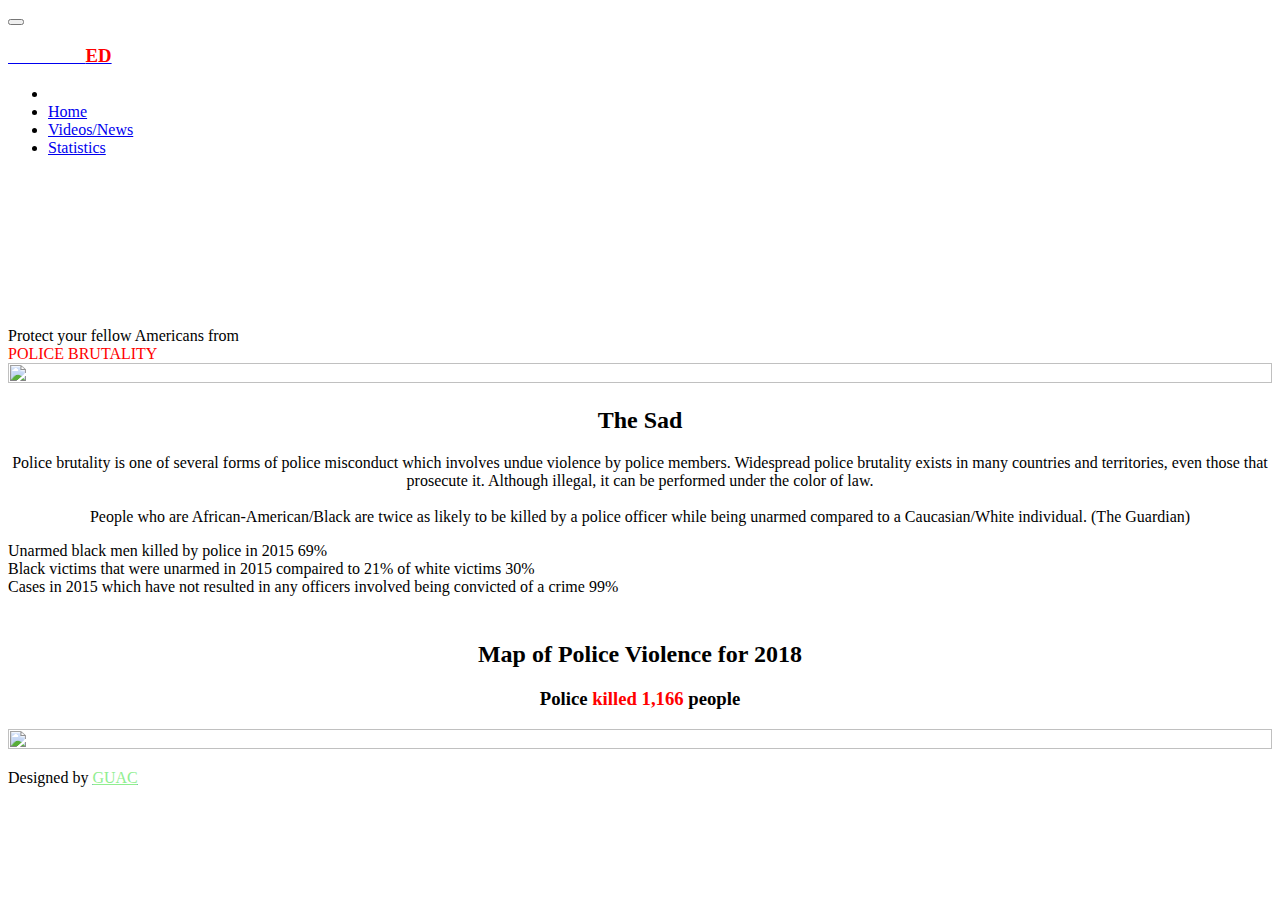
==== analysis.html @ fa90cea9 "Add files via upload" ====
<!DOCTYPE html>
<html lang="en">
	<head>
		<meta charset="utf-8">
		<meta http-equiv="X-UA-Compatible" content="IE=edge">
		<meta name="viewport" content="width=device-width, initial-scale=1">
		<!-- The above 3 meta tags *must* come first in the head; any other head content must come *after* these tags -->
		<meta name="description" content="">
		<meta name="author" content="">
		<link rel="icon" href="favicon.ico">
		<title>TARGETED - ANova Hakcathon</title>
		<!-- Bootstrap core CSS -->
		<link href="css/bootstrap.min.css" rel="stylesheet">
		<link rel="stylesheet" href="https://maxcdn.bootstrapcdn.com/font-awesome/4.4.0/css/font-awesome.min.css">
		<!-- Custom styles for this template -->
		<link href="css/owl.carousel.css" rel="stylesheet">
		<link href="css/owl.theme.default.min.css"  rel="stylesheet">
		<link href="css/style.css" rel="stylesheet">
		<!-- Just for debugging purposes. Don't actually copy these 2 lines! -->
		<!--[if lt IE 9]><script src="../../assets/js/ie8-responsive-file-warning.js"></script><![endif]-->
		<script src="js/ie-emulation-modes-warning.js"></script>
		<!-- HTML5 shim and Respond.js for IE8 support of HTML5 elements and media queries -->
		<!--[if lt IE 9]>
		<script src="https://oss.maxcdn.com/html5shiv/3.7.2/html5shiv.min.js"></script>
		<script src="https://oss.maxcdn.com/respond/1.4.2/respond.min.js"></script>
		<![endif]-->
	</head>
	<body id="page-top" onload="typeWriter()">
		<!-- Navigation -->
		<nav class="navbar navbar-default navbar-fixed-top">
			<div class="container">
				<!-- Brand and toggle get grouped for better mobile display -->
				<div class="navbar-header page-scroll">
					<button type="button" class="navbar-toggle" data-toggle="collapse" data-target="#bs-example-navbar-collapse-1">
					<span class="sr-only">Toggle navigation</span>
					<span class="icon-bar"></span>
					<span class="icon-bar"></span>
					<span class="icon-bar"></span>
					</button>
					<a class="navbar-brand page-scroll" href="#page-top"><h3 style="color: white"> <strong>TARGET<span style="color:red;">ED</span></strong></h3></a>
				</div>
				<!-- Collect the nav links, forms, and other content for toggling -->
				<div class="collapse navbar-collapse" id="bs-example-navbar-collapse-1">
					<ul class="nav navbar-nav navbar-right">
						<li class="hidden">
							<a href="#page-top"></a>
						</li>
						<li>
							<a class="page-scroll" href="index.html">Home</a>
						</li>
						<li>
							<a class="page-scroll" href="redesign.html">Videos/News</a>
						</li>
						<li>
							<a class="page-scroll" href="#page-top">Statistics</a>
						</li>

					</ul>
				</div>
				<!-- /.navbar-collapse -->
			</div>
			<!-- /.container-fluid -->
		</nav>
		<!-- Header -->
		<header class="v-header">
			<div class="fullscreen-video-wrap">
				<video src="videoplayback.mp4" autoplay= "true" loop = "true" muted="true"></video>
		    </div>
		    <div class="header-overlay"></div>
		     <div class="container header-content">
						<div class="slider-container">
							<div class="intro-text">
								<div class="intro-lead-in">Protect your fellow Americans from</div>
								<div class="intro-heading"><span style = "color:red">POLICE BRUTALITY</span></div>
							</div>
						</div>
				</div>
		</header>

		<section style="display: flex; ">
			<div class="container">
				<div class="row">
					<div class="col-md-6">
						<div class="skills-text">

							<img class = "text-align: center;" src="images/shoot.gif" style="width:100%; height: 100%"><!-- width="528" height="328">-->

							<h2 id="h2" style="text-align: center;"></h2>
							<p id="analysis-paragraph" style="text-align: center;">  Police brutality is one of several forms of police misconduct which involves undue violence by police members. Widespread police brutality exists in many countries and territories, even those that prosecute it. Although illegal, it can be performed under the color of law.  <br><br> People who are African-American/Black are twice as likely to be killed by a police officer while being unarmed compared to a Caucasian/White individual. (The Guardian)</p>
						</div>
					</div>
					<div class="col-md-6">

						<!-- skill bar item -->
						<div class="skillbar-item">
							<div>
								<span>Unarmed black men killed by police in 2015</span> <span class="skill-bar-percent">69%</span>
							</div>
							<div class="skillbar clearfix" data-percent="69%">
								<div class="skillbar-bar">
									<div class="skillbar-percent" style="width: 85%;">
									</div>
								</div>
							</div>
						</div>
						<!-- END SKILL BAR ITEM -->

						<!-- skill bar item -->
						<div class="skillbar-item">
							<div>
								<span>Black victims that were unarmed in 2015 compaired to 21% of white victims</span> <span class="skill-bar-percent">30%</span>
							</div>
							<div class="skillbar clearfix" data-percent="30%">
								<div class="skillbar-bar">
									<div class="skillbar-percent" style="width: 85%;">
									</div>
								</div>
							</div>
						</div>
						<!-- END SKILL BAR ITEM -->

						<!-- skill bar item -->
						<div class="skillbar-item">
							<div class="skillbar-text">
								<span>Cases in 2015 which have not resulted in any officers involved being convicted of a crime</span> <span class="skill-bar-percent">99%</span>
							</div>
							<div class="skillbar clearfix" data-percent="99%">
								<div class="skillbar-bar">
									<div class="skillbar-percent" style="width: 85%;">
									</div>
								</div>
							</div>
						</div>
						<!-- END SKILL BAR ITEM -->
						<div style="text-align: center; margin-top: 5vh;">
							<h2>Map of Police Violence for 2018</h2>
							<h3>Police <span style="color: red;"><strong>killed 1,166</strong></span> people</h3>
							<img src="https://media1.giphy.com/media/3oz8xW8Fs4ioqy04gM/giphy.gif?cid=3640f6095c7d26c46e6b474555dae30f" width="100%" height="70%";>
						</div>
					</div>
				</div>
			</div>
		</section>

		<footer>
			<div class="container text-center">
				<p>Designed by <a href="https://www.coolmathgames.com"><span style="color:lightgreen; text-decoration: underline;">GUAC</span></a></p>
			</div>
		</footer>





		<!-- Bootstrap core JavaScript
			================================================== -->
		<!-- Placed at the end of the document so the pages load faster -->
		<script src="https://ajax.googleapis.com/ajax/libs/jquery/1.11.3/jquery.min.js"></script>
		<!-- SLIDER ANIMATION -->
		<script>
			var i = 0;
			 var txt = "The Sad Facts";
			 var speed = 100;
			function typeWriter() {
			  if (i < txt.length) {
			    document.getElementById("h2").innerHTML += txt.charAt(i);
			    i++;
			    setTimeout(typeWriter, speed);
			  }
			}

			jQuery(document).scroll(function(){
			jQuery('.skillbar').each(function(){
		        jQuery(this).find('.skillbar-bar').animate({
		            width:jQuery(this).attr('data-percent')
		        },6000);
		    	});
			});

		</script>

		<script src="http://cdnjs.cloudflare.com/ajax/libs/jquery-easing/1.3/jquery.easing.min.js"></script>
		<script src="js/bootstrap.min.js"></script>
		<script src="js/owl.carousel.min.js"></script>
		<script src="js/cbpAnimatedHeader.js"></script>
		<script src="js/theme-scripts.js"></script>
		<!-- IE10 viewport hack for Surface/desktop Windows 8 bug -->
		<script src="js/ie10-viewport-bug-workaround.js"></script>
	</body>
</html>
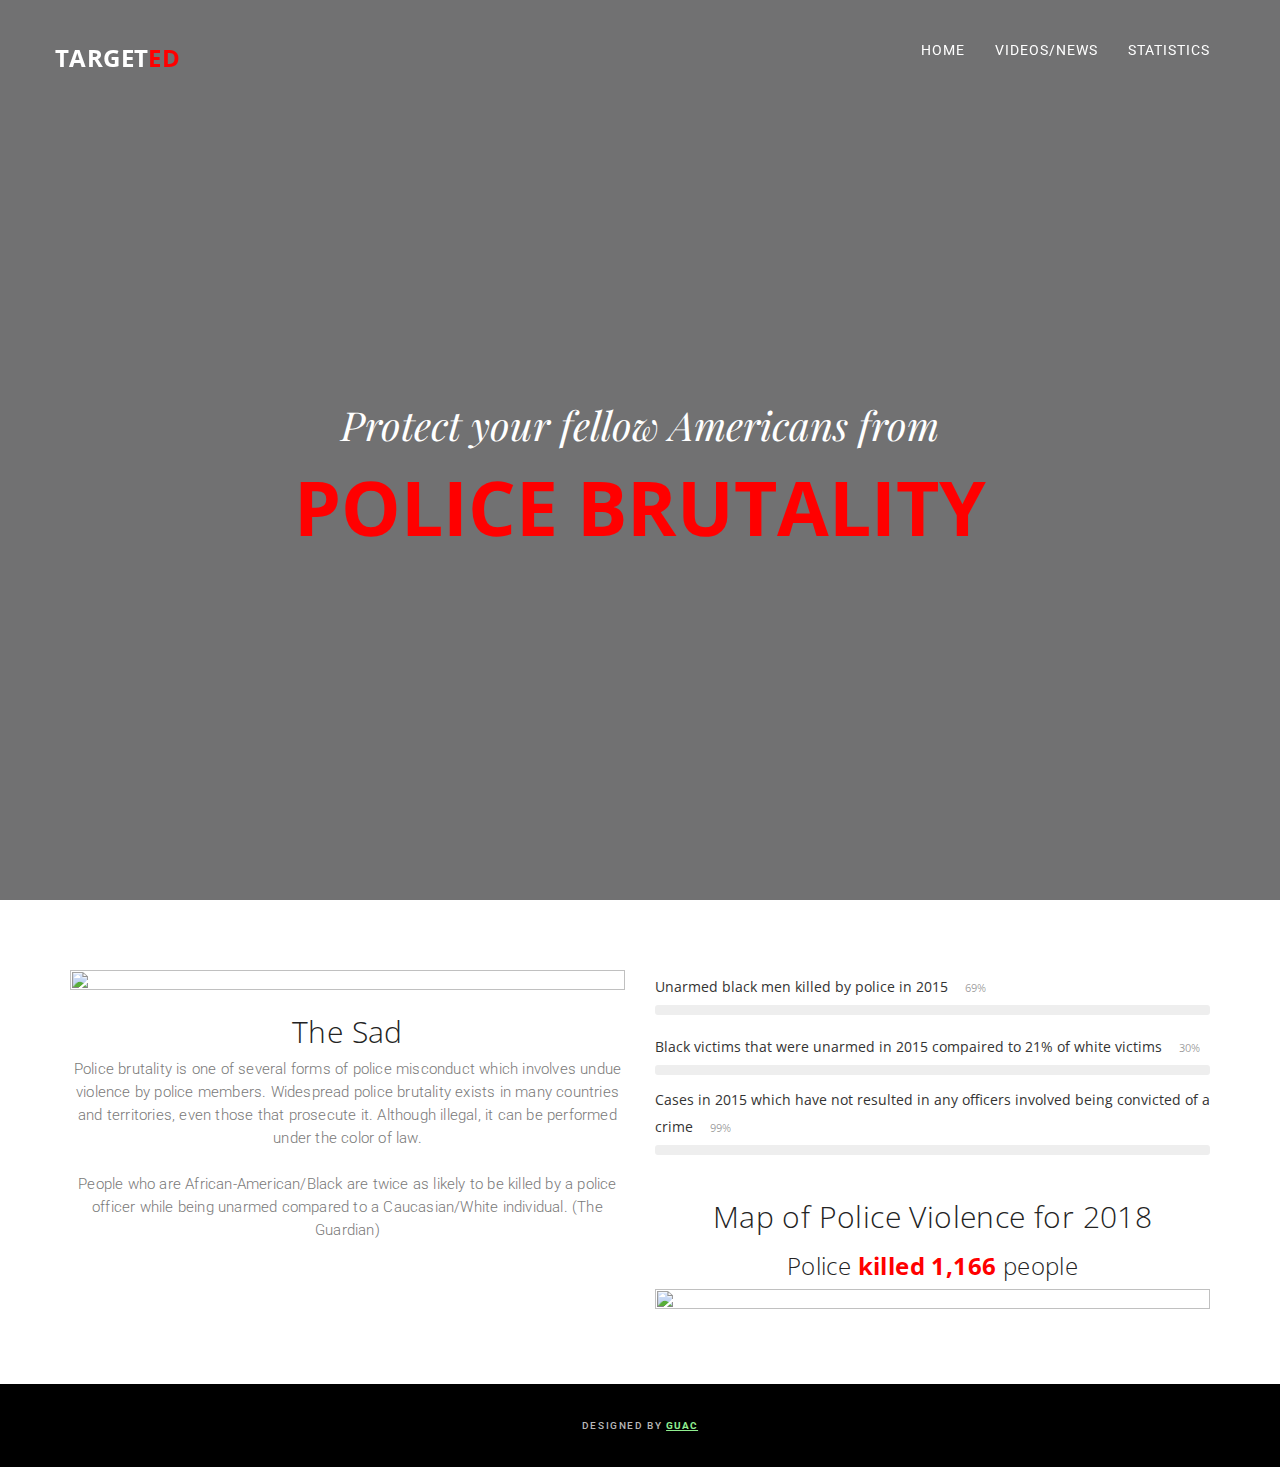
==== commit 67a27591: "Update analysis.html" ====
--- a/analysis.html
+++ b/analysis.html
@@ -10,12 +10,12 @@
 		<link rel="icon" href="favicon.ico">
 		<title>TARGETED - ANova Hakcathon</title>
 		<!-- Bootstrap core CSS -->
-		<link href="css/bootstrap.min.css" rel="stylesheet">
+		<link href="bootstrap.min.css" rel="stylesheet">
 		<link rel="stylesheet" href="https://maxcdn.bootstrapcdn.com/font-awesome/4.4.0/css/font-awesome.min.css">
 		<!-- Custom styles for this template -->
-		<link href="css/owl.carousel.css" rel="stylesheet">
-		<link href="css/owl.theme.default.min.css"  rel="stylesheet">
-		<link href="css/style.css" rel="stylesheet">
+		<link href="owl.carousel.css" rel="stylesheet">
+		<link href="owl.theme.default.min.css"  rel="stylesheet">
+		<link href="style.css" rel="stylesheet">
 		<!-- Just for debugging purposes. Don't actually copy these 2 lines! -->
 		<!--[if lt IE 9]><script src="../../assets/js/ie8-responsive-file-warning.js"></script><![endif]-->
 		<script src="js/ie-emulation-modes-warning.js"></script>
@@ -180,11 +180,11 @@
 		</script>
 
 		<script src="http://cdnjs.cloudflare.com/ajax/libs/jquery-easing/1.3/jquery.easing.min.js"></script>
-		<script src="js/bootstrap.min.js"></script>
-		<script src="js/owl.carousel.min.js"></script>
-		<script src="js/cbpAnimatedHeader.js"></script>
-		<script src="js/theme-scripts.js"></script>
+		<script src="bootstrap.min.js"></script>
+		<script src="owl.carousel.min.js"></script>
+		<script src="cbpAnimatedHeader.js"></script>
+		<script src="theme-scripts.js"></script>
 		<!-- IE10 viewport hack for Surface/desktop Windows 8 bug -->
-		<script src="js/ie10-viewport-bug-workaround.js"></script>
+		<script src="ie10-viewport-bug-workaround.js"></script>
 	</body>
 </html>
--- a/style.css
+++ b/style.css
@@ -0,0 +1,833 @@
+/*------------------------------------------------------------------
+[Master Stylesheet]
+
+Project:	Lattes - One page multi purpose page
+Version:	1.0
+Last change:	17/08/2015 [...]
+Designed by:	MOOZ Themes / www.MOOZthemes.com
+Primary use:	One page
+
+[Table of contents]
+
+1. General
+2. Header
+3. Navigation
+4. Sections
+5. Footer
+6. Components
+
+[Color codes]
+
+Buttons, etc:	#726FB9 (blue)
+hover color:	#fed136 (yellow)
+-------------------------------------------------------------------*/
+
+/*--------------------
+Import Google Fonts
+--------------------*/
+
+/* main font for menu. */
+@import url(http://fonts.googleapis.com/css?family=Roboto:100,300,400,500,700,900);
+/* font for headings, text, tags */
+@import url(http://fonts.googleapis.com/css?family=Open+Sans:300,400,500,600,700,800);
+@import url(http://fonts.googleapis.com/css?family=Playfair+Display:400italic&subset=latin,latin-ext);
+
+/*--------------------
+1. General
+--------------------*/
+
+body {
+  margin: 0px;
+  font-family: "Open Sans", Sans-serif;
+  overflow-x: hidden;
+}
+
+h1,
+h2,
+h3,
+h4,
+h5,
+h6 {
+font-weight: 300;
+    letter-spacing: 0.4px;
+    font-family: "Open Sans", Sans-serif;
+    color: #232323;
+}
+
+p {
+    font-family: 'Roboto', sans-serif;
+    font-size: 15px;
+    font-weight: 300;
+	line-height: 23px;
+    letter-spacing: 0.2px;
+    color: #797979;
+}
+
+a:hover, a:focus, a:active, a.active {
+    color: #fec503;
+}
+a, a:hover, a:focus, a:active, a.active {
+    outline: 0;
+}
+
+::selection {
+    text-shadow: none;
+    background: #fed136;
+}
+
+@media (min-width: 768px) {
+	section {
+	    padding: 150px 0;
+	}
+}
+
+section {
+    padding: 70px 0;
+}
+
+/*--------------------
+2. Navigation
+--------------------*/
+
+@mixin clearfix {
+   &:after {
+      content: "";
+      display: table;
+      clear: both;
+  }
+}
+
+.navbar-default {
+	background-color: #222;
+	border-color: transparent
+}
+.navbar-default .navbar-brand {
+	color: #fff;
+	font-family: "Montserrat",sans-serif;
+    padding: 0px;
+    margin: 0px;
+}
+.navbar-default .navbar-brand:hover,.navbar-default .navbar-brand:focus,.navbar-default .navbar-brand:active,.navbar-default .navbar-brand.active {
+	color: #fec503
+}
+.navbar-default .navbar-collapse {
+	border-color: white;
+}
+.navbar-default .navbar-toggle {
+	background-color: red;
+	border-color: black;
+}
+.navbar-default .navbar-toggle .icon-bar {
+	background-color: white;
+}
+.navbar-default .navbar-toggle:hover,.navbar-default .navbar-toggle:focus {
+	background-color: red;
+}
+.navbar-default .nav li a {
+	font-family: "Roboto",sans-serif;
+	text-transform: uppercase;
+	font-weight: 400;
+	letter-spacing: 1px;
+	color:#fff
+}
+.navbar-default .nav li a:hover,.navbar-default .nav li a:focus {
+	color: #fed136;
+	outline: 0
+}
+
+.navbar-default .navbar-nav>.active>a {
+	border-radius: 0;
+	color: #fff;
+	background-color: #fed136
+}
+.navbar-default .navbar-nav>.active>a:hover,.navbar-default .navbar-nav>.active>a:focus {
+	color: #fff;
+	background-color: #fec503
+}
+
+@media (min-width:768px) {
+	.navbar-default
+	{
+		background-color: transparent;
+		padding: 25px 0;
+		-webkit-transition:padding .3s;
+		-moz-transition:padding .3s;
+		transition:padding .3s;
+		border:0
+	}
+	.navbar-default .navbar-brand {
+		font-size: 2em;
+		-webkit-transition:all .3s;
+		-moz-transition:all .3s;
+		transition:all .3s
+	}
+	.navbar-default .navbar-nav>.active>a {
+		border-radius: 3px
+	}
+	.navbar-default.navbar-shrink {
+		background-color: #222;
+		padding: 10px 0
+	}
+	.navbar-default.navbar-shrink .navbar-brand {
+		font-size: 1.5em
+	}
+}
+
+/*--------------------
+3. Header
+--------------------*/
+
+header {  
+    background-image: url(); /*https://i.gifer.com/HFQT.gif*/
+    background-repeat: none;
+    background-attachment: scroll;
+    background-position: center center;
+    -webkit-background-size: cover;
+    -moz-background-size: cover;
+    background-size: cover;
+    -o-background-size: cover;
+    text-align: center;
+    color: #fff;
+}
+
+.v-header{
+    height: 100vh;
+    display: flex;
+    align-items: center;
+    color: #fff;
+}
+
+.fullscreen-video-wrap{
+    position: absolute;
+    top: 0;
+    left: 0;
+    width: 100%;
+    height: 100vh;
+    overflow: hidden;
+}
+
+.fullscreen-video-wrap video{
+    min-width: 100%;
+    min-height: 100%;
+}
+
+.header-overlay{
+    height: 100vh;
+    width: 100vw;
+    position: absolute;
+    top: 0;
+    left: 0;
+    background:#585859;
+    z-index: 1;
+    opacity: 0.85;
+}
+
+.vid{
+     border: 5px solid #a81501;
+}
+.header-content{
+    z-index: 2;
+}
+header .intro-text {
+    padding-top: 100px;
+    padding-bottom: 50px;
+}
+
+@media (min-width: 768px) {
+	header .intro-text {
+	    padding-top: 300px;
+	    padding-bottom: 200px;
+	}
+}
+
+header .intro-text .intro-lead-in {
+    font-family: "Playfair Display",sans-serif;
+    font-style: italic;
+    font-size: 22px;
+    line-height: 22px;
+    margin-bottom: 25px;
+}
+
+@media (min-width: 768px) {
+	header .intro-text .intro-lead-in {
+	    font-family: "Playfair Display",sans-serif;
+	    font-style: italic;
+	    font-size: 40px;
+	    line-height: 40px;
+	    margin-bottom: 25px;
+	}
+}
+
+header .intro-text .intro-heading {
+    text-transform: uppercase;
+    font-weight: 700;
+    font-size: 50px;
+    line-height: 50px;
+    margin-bottom: 25px;
+}
+
+@media (min-width: 768px) {
+	header .intro-text .intro-heading {
+	    text-transform: uppercase;
+	    font-weight: 700;
+	    font-size: 75px;
+	    line-height: 75px;
+	    margin-bottom: 50px;
+	}
+}
+
+/*--------------------
+4. Sections
+--------------------*/
+
+.section-title h2 {
+    font-size: 34px;
+    text-transform: uppercase;
+}
+
+.section-title p {
+    font-size: 15px;
+    font-weight: 300;
+    line-height: 25px;
+    margin: 20px 100px 60px 100px;
+}
+
+/*--------------------
+4.1. About
+--------------------*/
+
+.mz-module-about h3 {
+    font-weight: 500;
+    font-size: 17px;
+    text-transform: uppercase;
+    color: #3A3A3A;
+    letter-spacing: 2px;
+    margin-bottom: 20px;
+}
+
+.mz-module-about p {
+font-size: 14px;
+    font-weight: 300;
+    line-height: 22px;
+    color: #969696;
+}
+
+.ot-circle {
+height: 95px;
+    width: 95px;
+    text-align: center;
+    line-height: 98px;
+    color: #3E3E3E;
+    /* border: 3px solid #000; */
+    border-radius: 100px;
+    /* background-color: #E8E8E8; */
+    margin: 0 2px 4px;
+    font-size: 31px;
+}
+
+/*--------------------
+4.2. Skills
+--------------------*/
+
+.skillbar {
+    position:relative;
+    display:block;
+    margin-bottom:15px;
+    width:100%;
+    background:#eee;
+    height:10px;
+    border-radius:3px;
+    -moz-border-radius:3px;
+    -webkit-border-radius:3px;
+    -webkit-transition:0.4s linear;
+    -moz-transition:0.4s linear;
+    -ms-transition:0.4s linear;
+    -o-transition:0.4s linear;
+    transition:0.4s linear;
+    -webkit-transition-property:width, background-color;
+    -moz-transition-property:width, background-color;
+    -ms-transition-property:width, background-color;
+    -o-transition-property:width, background-color;
+    transition-property:width, background-color;
+}
+
+.skillbar-title {
+    position:absolute;
+    top:0;
+    left:0;
+    width:110px;
+    font-weight:bold;
+    font-size:13px;
+    color:#ffffff;
+    background:#6adcfa;
+    -webkit-border-top-left-radius:3px;
+    -webkit-border-bottom-left-radius:4px;
+    -moz-border-radius-topleft:3px;
+    -moz-border-radius-bottomleft:3px;
+    border-top-left-radius:3px;
+    border-bottom-left-radius:3px;
+}
+
+.skillbar-title span {
+    display:block;
+    background:rgba(0, 0, 0, 0.1);
+    padding:0 20px;
+    height:35px;
+    line-height:35px;
+    -webkit-border-top-left-radius:3px;
+    -webkit-border-bottom-left-radius:3px;
+    -moz-border-radius-topleft:3px;
+    -moz-border-radius-bottomleft:3px;
+    border-top-left-radius:3px;
+    border-bottom-left-radius:3px;
+}
+
+.skillbar-bar {
+    height:10px;
+    width:0px;
+    background:#6b8299;
+    border-radius:3px;
+    -moz-border-radius:3px;
+    -webkit-border-radius:3px;
+}
+
+.skill-bar-percent {
+    position:relative;
+    right:-1vw;
+    top:0vh;
+    font-size:11px;
+    height:35px;
+    line-height:35px;
+    color:#ffffff;
+    color:rgba(0, 0, 0, 0.4);
+}
+
+/*--------------------
+4.3. Portfolio
+--------------------*/
+
+figure {
+	position: relative;
+    overflow: hidden;
+    margin: 10px 1%;
+    background: #726FB9;
+    text-align: center;
+    cursor: pointer;	
+}
+
+figcaption {
+    position: absolute;
+    top: 0;
+    left: 0;
+    width: 100%;
+    height: 100%;	
+}
+
+.ot-portfolio-item figure figcaption > a {
+    z-index: 1000;
+    text-indent: 200%;
+    white-space: nowrap;
+    font-size: 0;
+    opacity: 0;
+}
+.ot-portfolio-item figure figcaption, .ot-portfolio-item figure figcaption > a {
+    position: absolute;
+    top: 0;
+    left: 0;
+    width: 100%;
+    height: 100%;
+}
+
+figure.effect-bubba {
+	background: #000;
+	margin-bottom: 30px;
+}
+
+figure.effect-bubba img {
+	opacity: 0.8;
+	-webkit-transition: opacity 0.35s;
+	transition: opacity 0.35s;
+}
+
+figure.effect-bubba:hover img {
+	opacity: 0.4;
+}
+
+figure.effect-bubba figcaption::before,
+figure.effect-bubba figcaption::after {
+	position: absolute;
+	top: 30px;
+	right: 30px;
+	bottom: 30px;
+	left: 30px;
+	content: '';
+	opacity: 0;
+	-webkit-transition: opacity 0.35s, -webkit-transform 0.35s;
+	transition: opacity 0.35s, transform 0.35s;
+}
+
+figure.effect-bubba figcaption::before {
+	border-top: 1px solid #fff;
+	border-bottom: 1px solid #fff;
+	-webkit-transform: scale(0,1);
+	transform: scale(0,1);
+}
+
+figure.effect-bubba figcaption::after {
+	border-right: 1px solid #fff;
+	border-left: 1px solid #fff;
+	-webkit-transform: scale(1,0);
+	transform: scale(1,0);
+}
+
+figure.effect-bubba h2 {
+    color: #fff;
+    font-size: 15px;
+    font-weight: 700;
+    text-transform: uppercase;
+	padding-top: 30%;
+	-webkit-transition: -webkit-transform 0.35s;
+	transition: transform 0.35s;
+	-webkit-transform: translate3d(0,-20px,0);
+	transform: translate3d(0,-20px,0);
+}
+
+figure.effect-bubba p {
+    color: #fff;
+    font-size: 13px;
+    font-weight: 500;
+	padding: 20px 2.5em;
+	opacity: 0;
+	-webkit-transition: opacity 0.35s, -webkit-transform 0.35s;
+	transition: opacity 0.35s, transform 0.35s;
+	-webkit-transform: translate3d(0,20px,0);
+	transform: translate3d(0,20px,0);
+}
+
+figure.effect-bubba:hover figcaption::before,
+figure.effect-bubba:hover figcaption::after {
+	opacity: 1;
+	-webkit-transform: scale(1);
+	transform: scale(1);
+}
+
+figure.effect-bubba:hover h2,
+figure.effect-bubba:hover p {
+	opacity: 1;
+	-webkit-transform: translate3d(0,0,0);
+	transform: translate3d(0,0,0);
+}
+
+/*--------------------
+4.4. Dark Short section (counters, quote, etc)
+--------------------*/
+
+.dark-bg {
+    background: #323232;
+    color: #fff;
+}
+
+.bg-img1 {
+    background-image: url(../images/demo/office-bg.jpg);
+    background-size: cover !important;
+    background-position: center center;
+    background-repeat: no-repeat;
+    background-attachment: fixed;
+}
+
+.light-bg {
+	background-color: #f8f8f8;
+}
+
+.overlay-dark:before, .overlay-light:before {
+    background-color: rgba(32,32,32,0.8);
+    left: 0;
+    top: 0;
+    position: absolute;
+    width: 100%;
+    height: 100%;
+    content: "";
+    z-index: -1;
+}
+
+.overlay-dark, .overlay-light {
+    position: relative;
+    z-index: 1;
+}
+
+.short-section {
+    padding-top: 110px;
+    padding-bottom: 110px;
+}
+
+.counter-item h2 {
+    color: #fff;
+    font-size: 60px;
+    margin: 0;
+}
+
+.counter-item h6 {
+    color: #fff;
+    font-size: 19px;
+    margin: 0;	
+}
+
+/*--------------------
+4.5. Partners Slider
+--------------------*/
+
+.partner-logo {
+    height: 80px;
+    text-align: center;
+}
+
+.partner-logo img {
+    height: 100%;
+    width: auto !important;
+}
+
+/*--------------------
+4.6. Team
+--------------------*/
+
+.team-item {
+    text-align: center;
+    background-color: #fff;
+}
+
+.team-item h3 {
+    font-size: 16px;
+    font-weight: 500;
+}
+
+.team-item .team-location {
+    color: #C5C5C5;
+    font-size: 13px;
+    margin-bottom: 20px;    
+}
+
+.team-item .team-location {
+    color: #C5C5C5;
+    font-size: 12px;
+    margin-bottom: 20px;    
+}
+
+.team-item .team-position {
+    color: #000;
+    font-size: 12px;
+}
+
+.team-item p {
+    font-size: 13px;
+    font-weight: 300;
+    color: #9C9C9C;
+    padding: 5px 10px 20px 10px;
+}
+
+/*--------------------
+4.7. Contacts
+--------------------*/
+
+section#contact form {
+    margin-top: 15px;
+}
+section#contact.form-group {
+margin-bottom: 25px;
+}
+
+section#contact .form-group input, section#contact .form-group textarea {
+    padding: 15px;
+    border: 1px solid #BBBBBB;
+    border-radius: 0;
+    -webkit-box-shadow: inset 0 1px 1px rgba(0,0,0,.075);
+    box-shadow: inset 0 0px 0px rgba(0,0,0,.075);
+    font-size: 13px;
+}
+
+.contact h3 {
+    margin-bottom: 30px;
+}
+
+.contact p {
+    font-size: 13px;
+}
+
+.contact .day {
+    display: inline-block;
+    width: 80px;
+}
+
+.contact i {
+    margin-right: 5px;
+}
+
+/*--------------------
+5. Footer
+--------------------*/
+
+footer {
+    padding: 30px;
+    background-color: #000;    
+}
+
+footer p {
+    color: #B7B7B7;
+    margin: 0;
+    font-size: 10px;
+    text-transform: uppercase;
+    font-weight: 500;
+    letter-spacing: 1.6px;
+}
+
+footer p a {
+    color: #fff;
+}
+
+footer p a span {
+    color: #FF9F46;
+    font-size: 10px;
+    letter-spacing: 1px;
+    font-weight: 700;
+}
+
+/*--------------------
+6. Modal
+--------------------*/
+
+.modal-content {
+	border-radius: 0;	
+}
+.modal-header .close {
+	font-size: 30px;	
+}
+.modal-title {    
+	text-transform: uppercase;
+	font-size: 23px;
+}
+
+.modal-body {
+	padding: 0;
+}
+
+.modal-body p {
+	margin: 30px 20px;
+	color: #2D2D2D;		
+}
+
+.modal-works {
+font-size: 11px;
+    letter-spacing: 1px;
+    text-transform: uppercase;
+    font-weight: 500;
+    color: #fff;
+    margin: 25px 20px;
+}
+
+.modal-works span {
+	background-color: #FED136;
+    margin-right: 15px;
+    padding: 5px 10px;
+}
+
+/*--------------------
+7. Components
+--------------------*/
+.game{
+    display: flex;
+    flex-direction: column;
+}
+.btn-xl:hover, .btn-xl:focus, .btn-xl:active, .btn-xl.active, .open .dropdown-toggle.btn-xl {
+    color: #fff;
+    background-color: #fec503;
+    border-color: #f6bf01;
+}
+
+.btn:hover, .btn:focus, .btn:active, .btn.active, .open .dropdown-toggle.btn {
+    color: #fff;
+    background-color: #fec503;
+    border-color: #f6bf01;
+}
+
+.btn {
+    display: inline-block;
+    padding: 8px 20px;
+    margin-bottom: 0;
+    font-size: 14px;
+    font-weight: 400;
+    line-height: 1.42857143;
+    text-align: center;
+    white-space: nowrap;
+    vertical-align: middle;
+    -ms-touch-action: manipulation;
+    touch-action: manipulation;
+    cursor: pointer;
+    -webkit-user-select: none;
+    -moz-user-select: none;
+    -ms-user-select: none;
+    user-select: none;
+    background-image: none;
+    border: 1px solid transparent;
+    border-radius: 4px;
+}
+
+.btn-xl {
+    color: #fff;
+     background-color: #726FB9;
+    border-color: #726FB9;
+    font-family: "Robot",sans-serif;
+    text-transform: uppercase;
+    font-weight: 700;
+    border-radius: 3px;
+    font-size: 18px;
+    padding: 20px 40px;
+}
+
+/* Back to top button
+---------------------------------- */
+#back-top {
+    position: fixed;
+    z-index: 1000;
+    bottom: 40px;
+    right: 50px;
+}
+#back-top a {
+    width: 60px;
+    height: 60px;
+    display: block;
+    text-align: center;
+    font: 11px/100% Arial, Helvetica, sans-serif;
+    text-transform: uppercase;
+    text-decoration: none;
+    color: #FFFFFF;
+    background: #A9A9B1;
+    /* background color transition */
+    -webkit-transition: 1s;
+    -moz-transition: 1s;
+    transition: 1s;
+}
+#back-top a:hover {
+    background: #fed136;
+}
+/* arrow icon (span tag) */
+#back-top i {
+    margin-top: 15px;
+    font-size: 28px;
+}
+
+@media only screen
+and (min-width : 320px)
+and (max-width : 480px) {
+#back-top {
+    position: fixed;
+    bottom: 10px;
+    right: 30px;
+}
+#back-top a {
+    width: 40px;
+    height: 40px;
+}
+#back-top i {
+    margin-top: 7px;
+    font-size: 20px;
+}
+}
